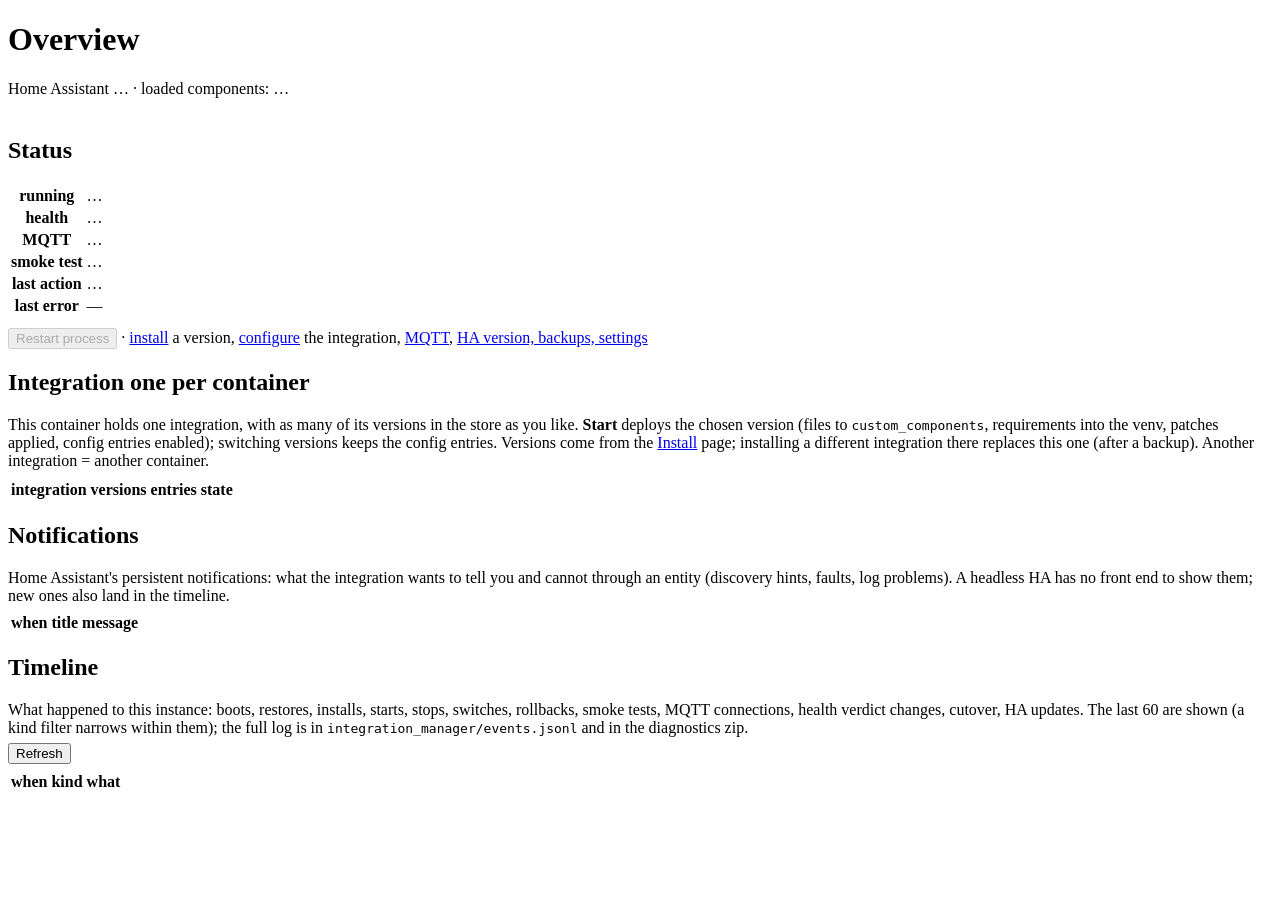
==== custom_components/integration_manager/templates/index.html @ 3a12b77c "hass-remote-integration 0.7.0 Run one Home Assistant custom integration in its own headless containe" ====
<!doctype html>
<html lang="en"><head><meta charset="utf-8">
<meta name="viewport" content="width=device-width,initial-scale=1">
<title>hass-remote-integration</title>
<!--css--></head><body><main>
<h1>Overview</h1>
<div style="color:var(--mut);margin-bottom:6px">Home Assistant <span id="ha">…</span> · loaded components: <span id="comps">…</span><div id="flash" class="warn" style="min-height:1.2em"></div></div>

<div class="card"><h2>Status</h2>
 <table>
  <tr><th>running</th><td id="ov-run">…</td></tr>
  <tr><th>health</th><td id="ov-health">…</td></tr>
  <tr><th>MQTT</th><td id="ov-mqtt">…</td></tr>
  <tr><th>smoke test</th><td id="ov-smoke">…</td></tr>
  <tr><th>last action</th><td id="ov-last" class="mut">…</td></tr>
  <tr><th>last error</th><td id="ov-err" class="bad">—</td></tr>
  <tr id="ov-pending-row" hidden><th>deferred start</th><td id="ov-pending" class="warn"></td></tr>
 </table>
 <div class="row" style="margin-top:10px"><button id="restart" class="primary" disabled>Restart process</button><span id="restartnote" class="warn"></span>
  <span class="mut">· <a href="/install">install</a> a version, <a href="/config">configure</a> the integration, <a href="/mqtt">MQTT</a>, <a href="/system">HA version, backups, settings</a></span></div>
</div>

<div class="card"><h2>Integration <span class="tag">one per container</span></h2>
 <div class="mut" style="margin-bottom:8px">This container holds one integration, with as many of its versions in the store as you like. <b>Start</b> deploys the chosen version (files to <code>custom_components</code>, requirements into the venv, patches applied, config entries enabled); switching versions keeps the config entries. Versions come from the <a href="/install">Install</a> page; installing a different integration there replaces this one (after a backup). Another integration = another container.</div>
 <table id="inst"><tr><th>integration</th><th>versions</th><th>entries</th><th>state</th><th></th></tr></table>
 <div id="instnote" class="warn" style="margin-top:6px"></div>
</div>

<div class="card"><h2>Notifications <span id="ntcount" class="tag"></span></h2>
 <div class="mut" style="margin-bottom:6px">Home Assistant's persistent notifications: what the integration wants to tell you and cannot through an entity (discovery hints, faults, log problems). A headless HA has no front end to show them; new ones also land in the timeline.</div>
 <table id="ntlist"><tr><th>when</th><th>title</th><th>message</th><th></th></tr></table>
 <div class="row" style="margin-top:6px"><button id="ntall" hidden>Dismiss all</button><span id="ntmsg" class="mut"></span></div>
</div>

<div class="card"><h2>Timeline</h2>
 <div class="mut" style="margin-bottom:6px">What happened to this instance: boots, restores, installs, starts, stops, switches, rollbacks, smoke tests, MQTT connections, health verdict changes, cutover, HA updates. The last 60 are shown (a kind filter narrows within them); the full log is in <code>integration_manager/events.jsonl</code> and in the diagnostics zip.</div>
 <div class="row" style="margin-bottom:6px"><span id="evkinds"></span><button id="evrefresh">Refresh</button></div>
 <table id="evlist"><tr><th>when</th><th>kind</th><th>what</th></tr></table>
</div>

</main><!--js--></body></html>
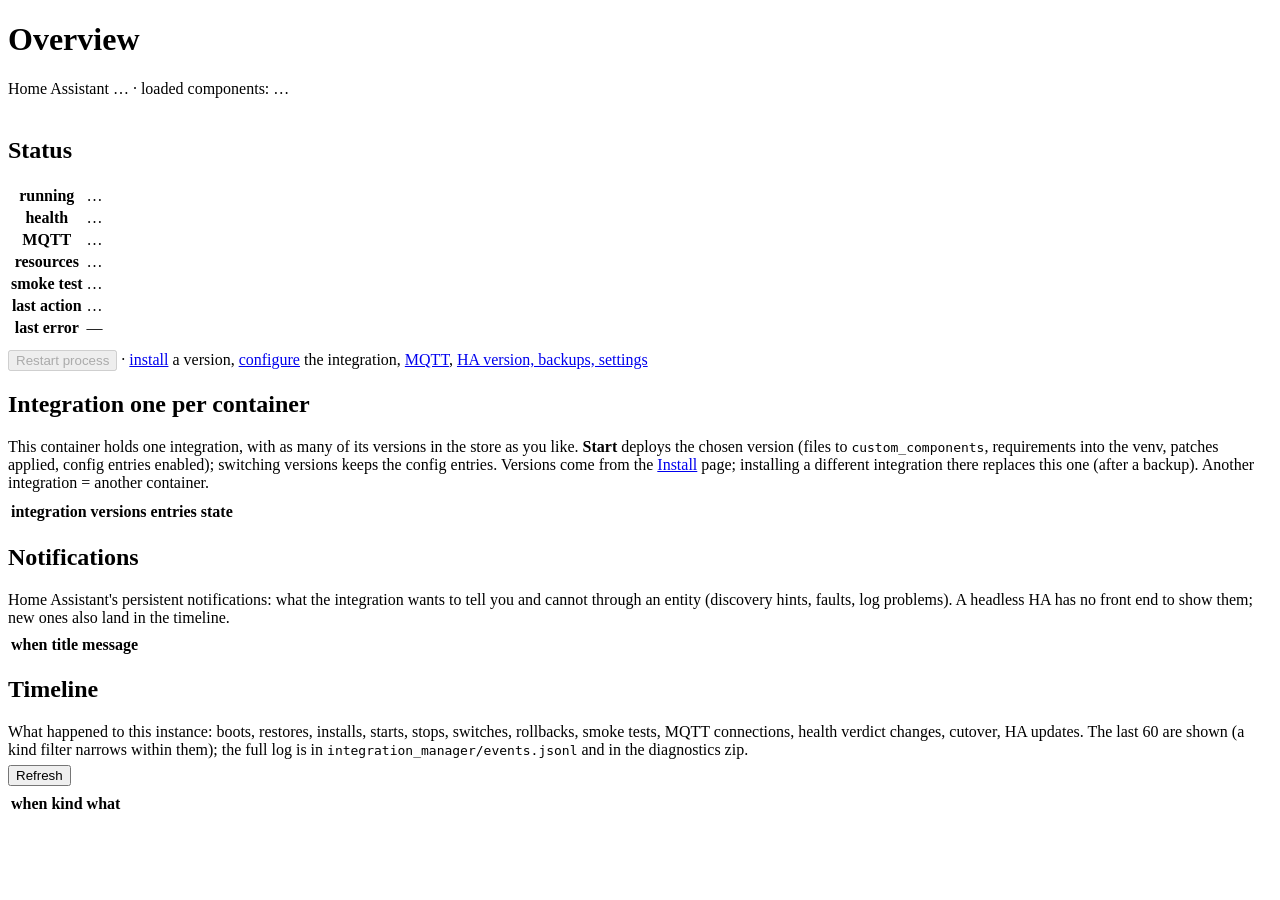
==== commit 553936fa: "publish the manager as an MQTT device with update entities, resource sensors and actions Co-Authored" ====
--- a/custom_components/integration_manager/templates/index.html
+++ b/custom_components/integration_manager/templates/index.html
@@ -11,6 +11,7 @@
   <tr><th>running</th><td id="ov-run">…</td></tr>
   <tr><th>health</th><td id="ov-health">…</td></tr>
   <tr><th>MQTT</th><td id="ov-mqtt">…</td></tr>
+  <tr><th>resources</th><td id="ov-res">…</td></tr>
   <tr><th>smoke test</th><td id="ov-smoke">…</td></tr>
   <tr><th>last action</th><td id="ov-last" class="mut">…</td></tr>
   <tr><th>last error</th><td id="ov-err" class="bad">—</td></tr>
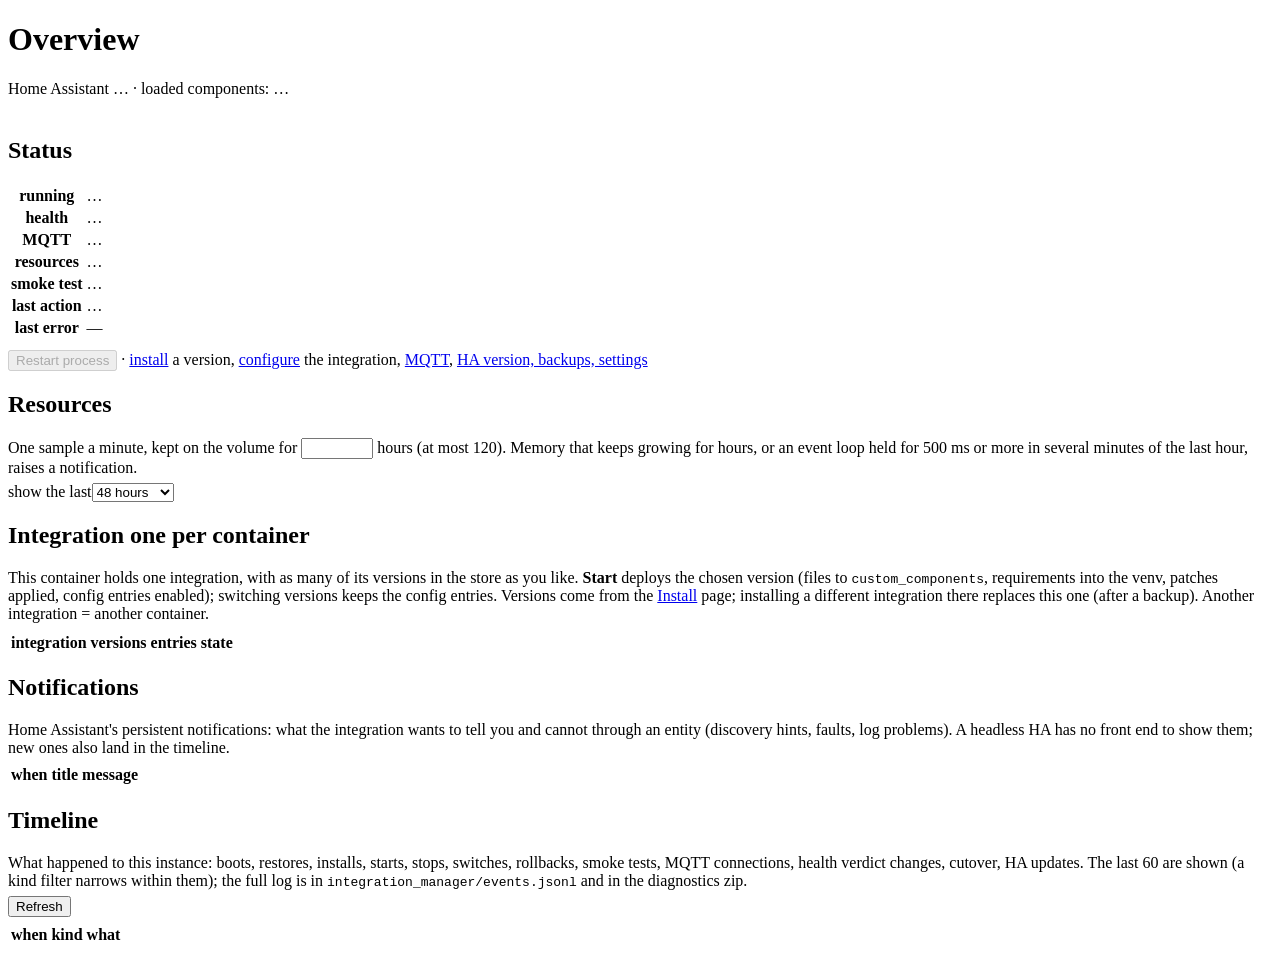
==== commit fcd0d2e3: "add a HACS catalog search, version change reports and a resource history Co-Authored-By: Claude Opus" ====
--- a/custom_components/integration_manager/templates/index.html
+++ b/custom_components/integration_manager/templates/index.html
@@ -21,6 +21,12 @@
   <span class="mut">· <a href="/install">install</a> a version, <a href="/config">configure</a> the integration, <a href="/mqtt">MQTT</a>, <a href="/system">HA version, backups, settings</a></span></div>
 </div>
 
+<div class="card"><h2>Resources</h2>
+ <div class="mut" style="margin-bottom:6px">One sample a minute, kept on the volume for <input type="number" id="reshours" min="1" max="120" style="width:64px"> hours (at most 120). Memory that keeps growing for hours, or an event loop held for 500 ms or more in several minutes of the last hour, raises a notification.</div>
+ <div class="row" style="margin-bottom:8px"><span class="mut">show the last</span><select id="resrange"><option value="1">hour</option><option value="6">6 hours</option><option value="24">24 hours</option><option value="48" selected>48 hours</option><option value="120">120 hours</option></select><span id="restrend" class="mut"></span><span id="resmsg" class="mut"></span></div>
+ <div class="spark-grid" id="sparks"></div>
+</div>
+
 <div class="card"><h2>Integration <span class="tag">one per container</span></h2>
  <div class="mut" style="margin-bottom:8px">This container holds one integration, with as many of its versions in the store as you like. <b>Start</b> deploys the chosen version (files to <code>custom_components</code>, requirements into the venv, patches applied, config entries enabled); switching versions keeps the config entries. Versions come from the <a href="/install">Install</a> page; installing a different integration there replaces this one (after a backup). Another integration = another container.</div>
  <table id="inst"><tr><th>integration</th><th>versions</th><th>entries</th><th>state</th><th></th></tr></table>
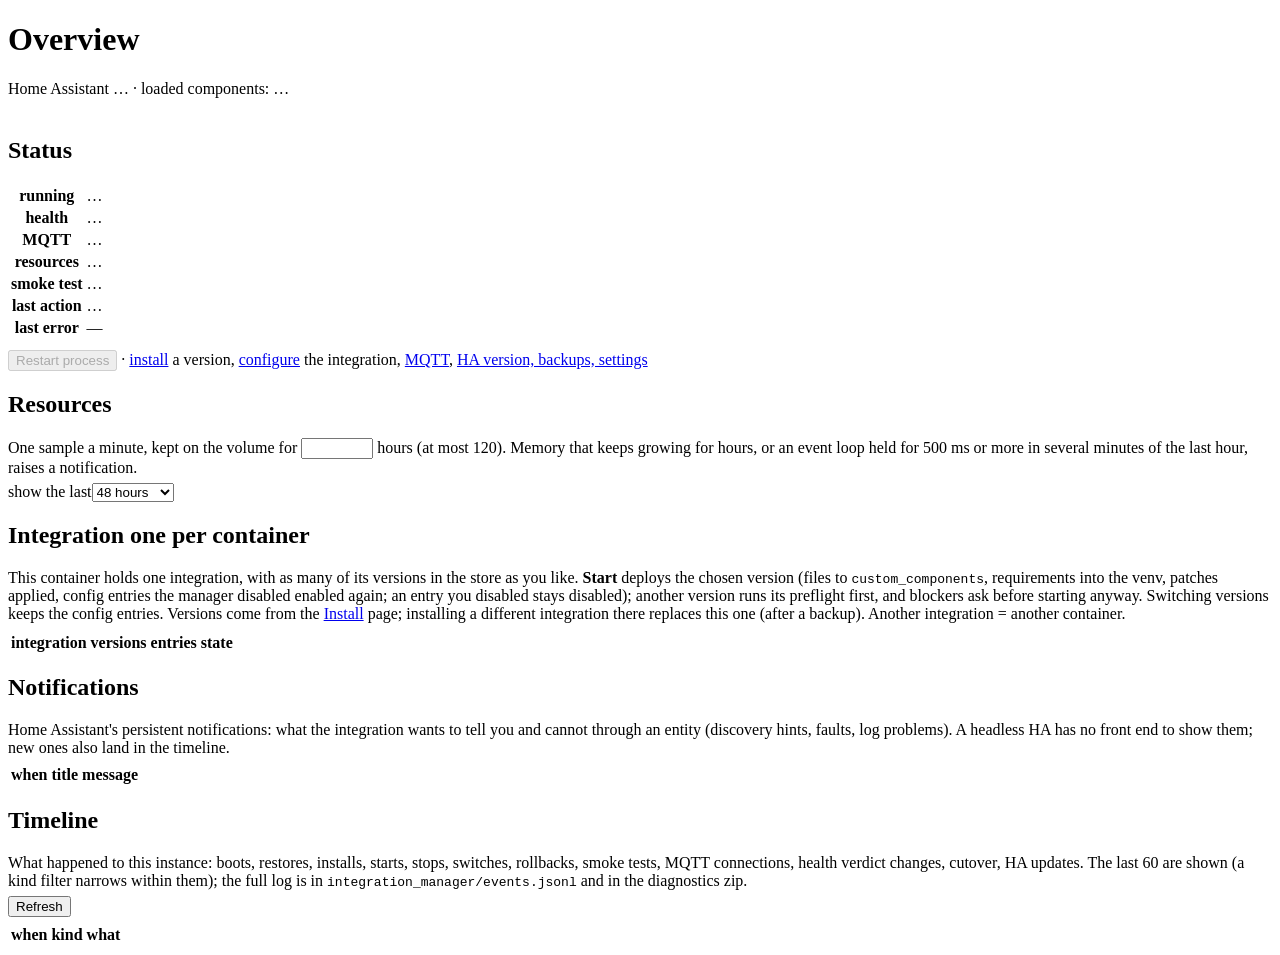
==== commit 3cbce556: "docs: match 0.14.0 behaviour (restore retries, entries re-enabled, preflight gate, smoke rules, MQTT" ====
--- a/custom_components/integration_manager/templates/index.html
+++ b/custom_components/integration_manager/templates/index.html
@@ -28,7 +28,7 @@
 </div>
 
 <div class="card"><h2>Integration <span class="tag">one per container</span></h2>
- <div class="mut" style="margin-bottom:8px">This container holds one integration, with as many of its versions in the store as you like. <b>Start</b> deploys the chosen version (files to <code>custom_components</code>, requirements into the venv, patches applied, config entries enabled); switching versions keeps the config entries. Versions come from the <a href="/install">Install</a> page; installing a different integration there replaces this one (after a backup). Another integration = another container.</div>
+ <div class="mut" style="margin-bottom:8px">This container holds one integration, with as many of its versions in the store as you like. <b>Start</b> deploys the chosen version (files to <code>custom_components</code>, requirements into the venv, patches applied, config entries the manager disabled enabled again; an entry you disabled stays disabled); another version runs its preflight first, and blockers ask before starting anyway. Switching versions keeps the config entries. Versions come from the <a href="/install">Install</a> page; installing a different integration there replaces this one (after a backup). Another integration = another container.</div>
  <table id="inst"><tr><th>integration</th><th>versions</th><th>entries</th><th>state</th><th></th></tr></table>
  <div id="instnote" class="warn" style="margin-top:6px"></div>
 </div>
